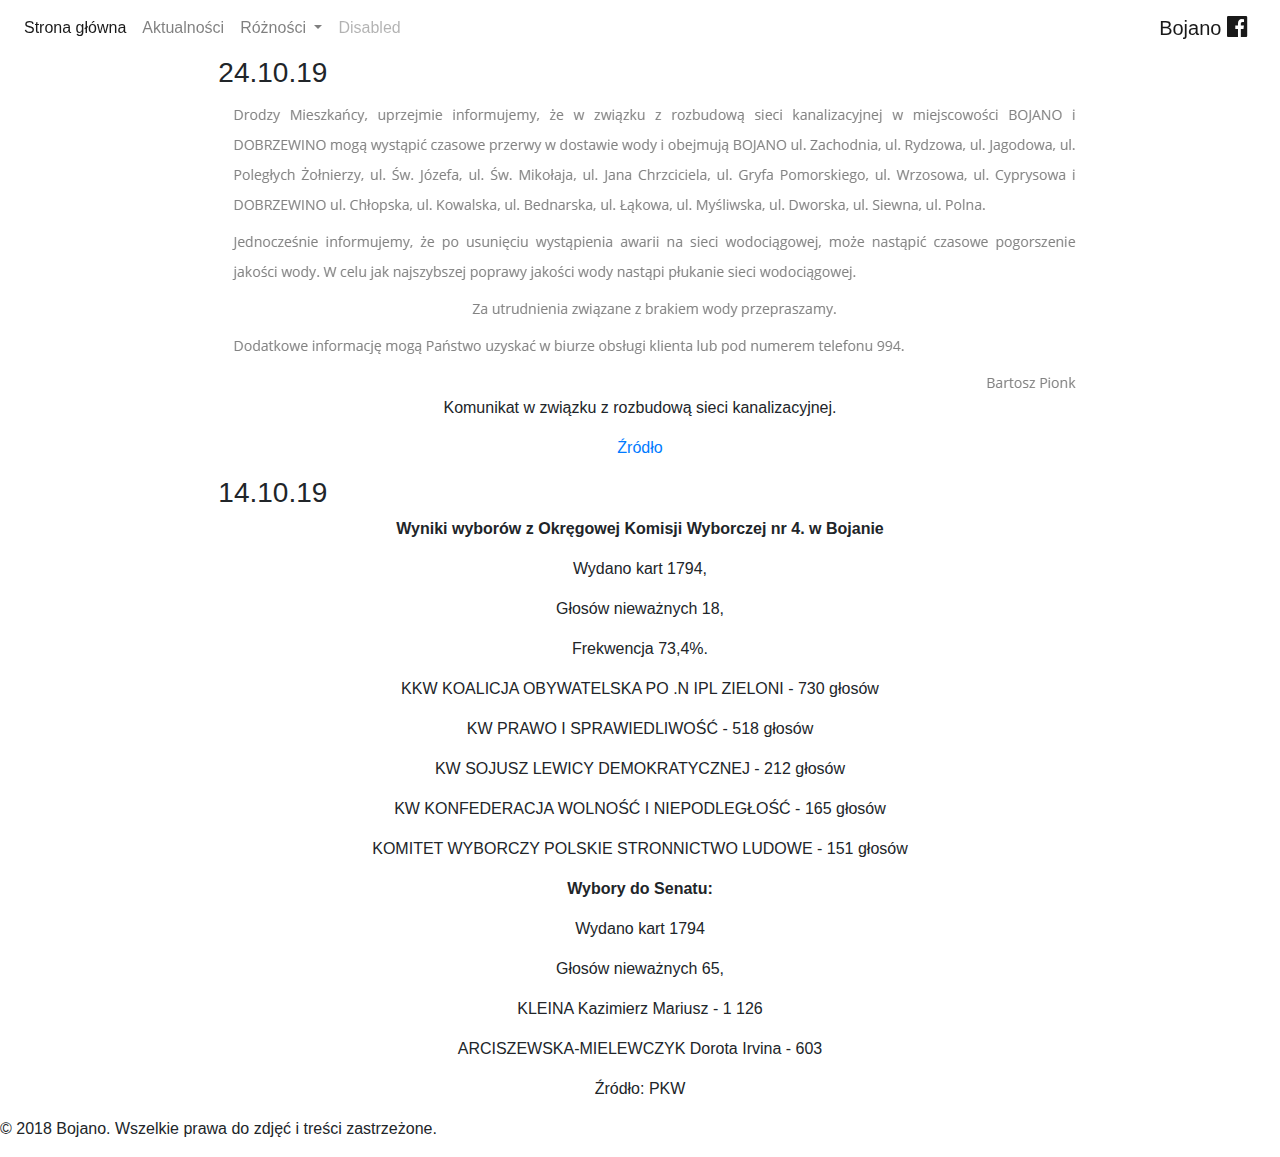
==== actual.html @ 6cd6453b "1st upload" ====
<!doctype html>
<html lang="en">
  <head>
    <title>Bojano</title>
    <meta charset="utf-8">
    <meta name="viewport" content="width=device-width, initial-scale=1, shrink-to-fit=no">
    <link rel="stylesheet" type="text/css" href="CSS/styles.css" />
    <!-- Bootstrap CSS -->
    <link rel="stylesheet" href="https://stackpath.bootstrapcdn.com/bootstrap/4.3.1/css/bootstrap.min.css" integrity="sha384-ggOyR0iXCbMQv3Xipma34MD+dH/1fQ784/j6cY/iJTQUOhcWr7x9JvoRxT2MZw1T" crossorigin="anonymous">
    <link rel="stylesheet" href="https://cdnjs.cloudflare.com/ajax/libs/font-awesome/4.7.0/css/font-awesome.min.css">
    <link href="https://fonts.googleapis.com/css?family=Cairo|Roboto+Slab&display=swap" rel="stylesheet">
    <link href="https://fonts.googleapis.com/css?family=Prompt&display=swap" rel="stylesheet">
    <link href="https://fonts.googleapis.com/css?family=Montserrat+Subrayada&display=swap" rel="stylesheet">
  </head>
  <body>

    <nav class="navbar sticky-top navbar-expand-lg navbar-light ">

  <button class="navbar-toggler" type="button" data-toggle="collapse" data-target="#navbarSupportedContent" aria-controls="navbarSupportedContent" aria-expanded="false" aria-label="Toggle navigation">
    <span class="navbar-toggler-icon"></span>
  </button>

  <div class="collapse navbar-collapse" id="navbarSupportedContent">
    <ul class="navbar-nav mr-auto">
      <li class="nav-item active">
        <a class="nav-link" href="C:\Users\Piotrek\Desktop\projekt\Bojano\index.html">Strona główna <span class="sr-only">(current)</span></a>
      </li>
      <li class="nav-item">
        <a class="nav-link" href="actual.html">Aktualności</a>
      </li>
      <li class="nav-item dropdown">
        <a class="nav-link dropdown-toggle" href="#" id="navbarDropdown" role="button" data-toggle="dropdown" aria-haspopup="true" aria-expanded="false">
          Różności
        </a>
        <div class="dropdown-menu" aria-labelledby="navbarDropdown" id="collapse">
          <a class="dropdown-item" href="#">Historia</a>
          <a class="dropdown-item" href="#">Szkoła w Bojanie</a>
          <a class="dropdown-item" href="#">Remiza OSP</a>

          <a class="dropdown-item" href="#">Facebook</a>
          <a class="dropdown-item" href="#">Grupa Bojano, Polska - FB</a>
        </div>
      </li>
      <li class="nav-item">
        <a class="nav-link disabled" href="#" tabindex="-1" aria-disabled="true">Disabled</a>
      </li>
    </ul>
  <a class="navbar-brand" href="https://www.facebook.com/bojano.polska/" target="a_blank">Bojano <i class="fa fa-facebook-official" style="font-size:24px"></i></a>
  </div>
</nav>


<section id="intro">
<div class="row">
  <div class="col-md-2" id="newstext1">
  </div>

  <div class="col-md-8 newsbox">



    <h3 class="dates"><left>24.10.19</left></h3>
      <center>
    <img src="actual241019.png" alt="news" class="newsimg" />
    <p class="newstext">
      Komunikat w związku z rozbudową sieci kanalizacyjnej.
        </p>
      <p class="newstext">

      <a href="http://szemud.pl/artykuly/rozbudowa-sieci-kanalizacyjnej-w-bojanie-i-dobrzewinie/?fbclid=IwAR2J72TYsNBvE5xr9Dbz4qIgqlAa2T3GMd-H9wVNZNM9D8FVdruygUbjR9A">Źródło</a>
      </p>
</center>
  </div>

  <div class="col-md-2">
  </div>

</div>


<div class="row">
  <div class="col-md-2" id="newstext1">
  </div>

  <div class="col-md-8 newsbox">



    <h3 class="dates"><left>14.10.19</left></h3>
      <center>


      <p><b>Wyniki wyborów z Okręgowej Komisji Wyborczej nr 4. w Bojanie </b> </p>

    <p>Wydano kart 1794,</p>
    <p>Głosów nieważnych 18,</p>
    <p>Frekwencja 73,4%.</p>
    <p></p>
    <p class="newsleft">KKW KOALICJA OBYWATELSKA PO .N IPL ZIELONI - 730 głosów</p>
    <p class="newsleft">  KW PRAWO I SPRAWIEDLIWOŚĆ - 518 głosów</p>
    <p class="newsleft">KW SOJUSZ LEWICY DEMOKRATYCZNEJ - 212 głosów</p>
    <p class="newsleft">KW KONFEDERACJA WOLNOŚĆ I NIEPODLEGŁOŚĆ - 165 głosów</p>
    <p class="newsleft">KOMITET WYBORCZY POLSKIE STRONNICTWO LUDOWE - 151 głosów</p>
    <p></p>
    <p>  <b>Wybory do Senatu:</b></p>
    <p></p>
    <p class="newsleft">  Wydano kart 1794</p>
    <p class="newsleft">  Głosów nieważnych 65,</p>
    <p></p>
    <p class="newsleft">  KLEINA Kazimierz Mariusz - 1 126</p>
    <p class="newsleft">  ARCISZEWSKA-MIELEWCZYK Dorota Irvina - 603</p>
    <p> Źródło: PKW
    </p>
</center>
  </div>

  <div class="col-md-2">
  </div>

</div>


  <div class="row" id="bottom">
    <div class="col" >


    <p class="bottomtext">© 2018 Bojano. Wszelkie prawa do zdjęć i treści zastrzeżone.</p>
    </div>
</div>


</section>




    <!-- jQuery first, then Popper.js, then Bootstrap JS -->
    <script src="https://code.jquery.com/jquery-3.3.1.slim.min.js" integrity="sha384-q8i/X+965DzO0rT7abK41JStQIAqVgRVzpbzo5smXKp4YfRvH+8abtTE1Pi6jizo" crossorigin="anonymous"></script>
    <script src="https://cdnjs.cloudflare.com/ajax/libs/popper.js/1.14.7/umd/popper.min.js" integrity="sha384-UO2eT0CpHqdSJQ6hJty5KVphtPhzWj9WO1clHTMGa3JDZwrnQq4sF86dIHNDz0W1" crossorigin="anonymous"></script>
    <script src="https://stackpath.bootstrapcdn.com/bootstrap/4.3.1/js/bootstrap.min.js" integrity="sha384-JjSmVgyd0p3pXB1rRibZUAYoIIy6OrQ6VrjIEaFf/nJGzIxFDsf4x0xIM+B07jRM" crossorigin="anonymous"></script>
  </body>
</html>
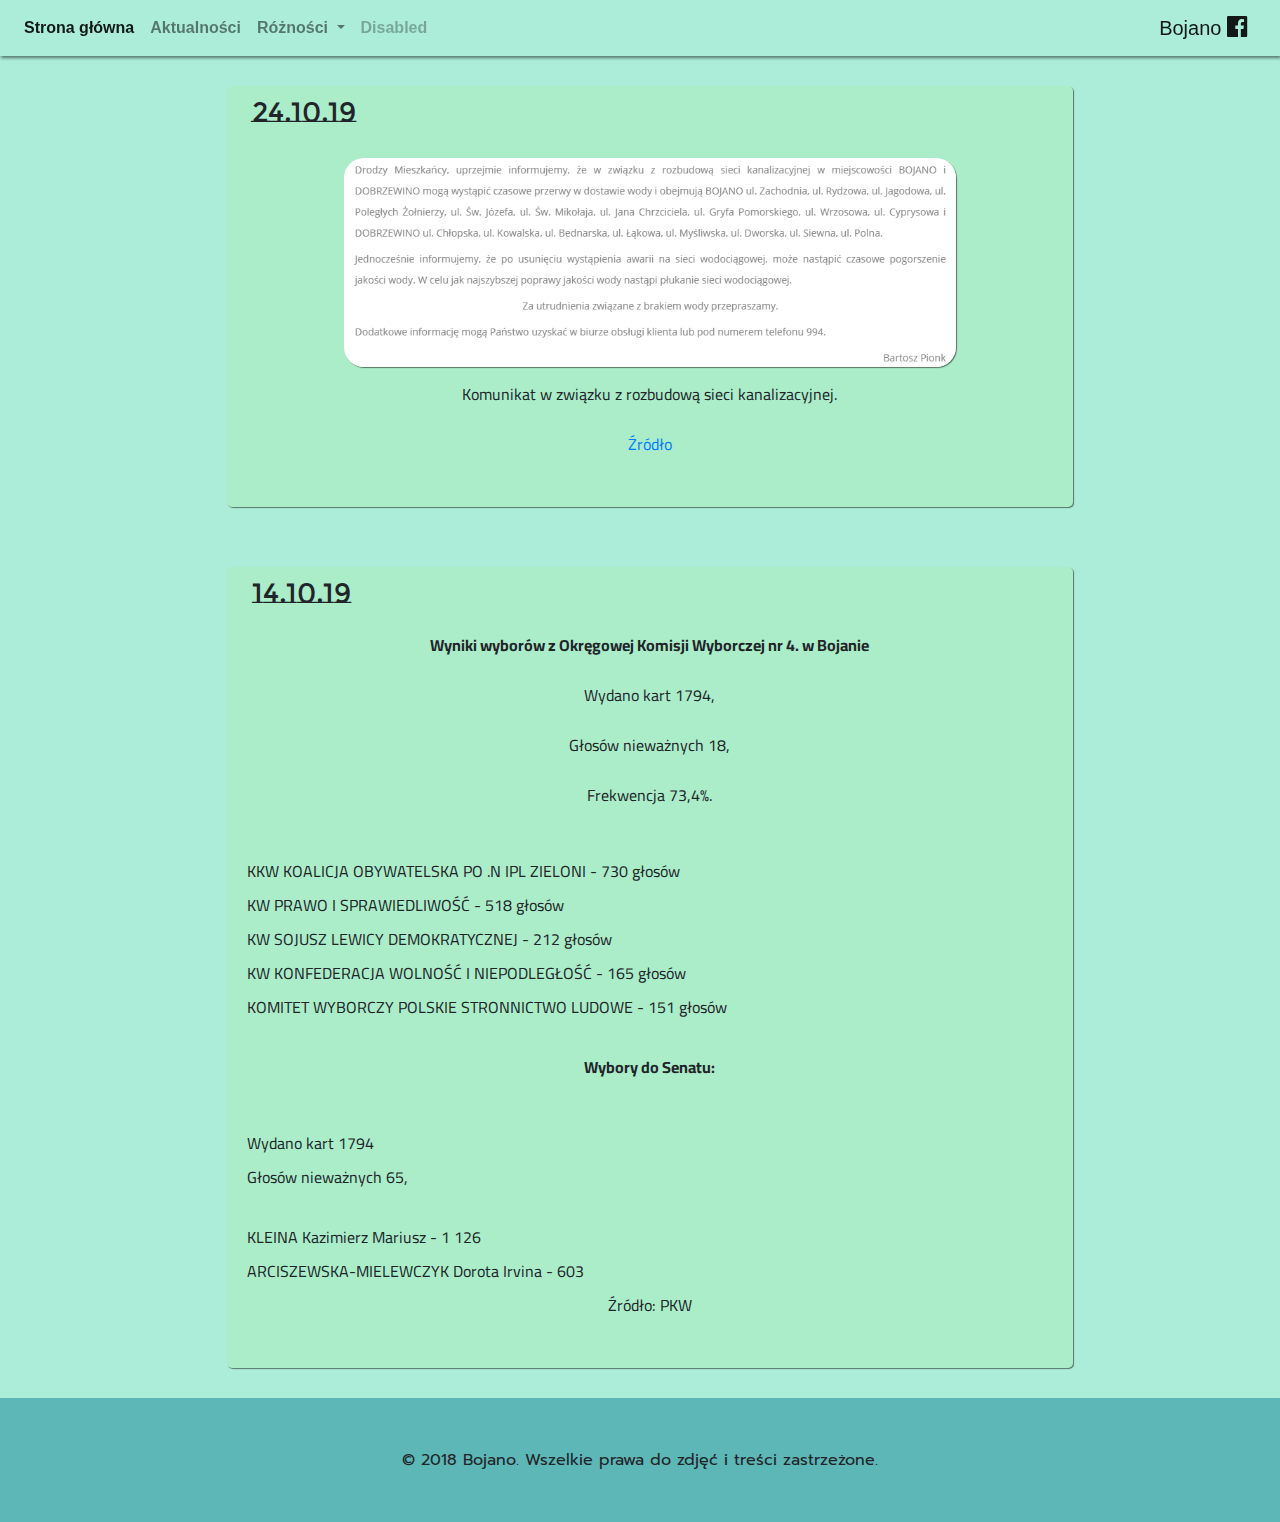
==== commit cf410faf: "new upload" ====
--- a/actual.html
+++ b/actual.html
@@ -23,7 +23,7 @@
   <div class="collapse navbar-collapse" id="navbarSupportedContent">
     <ul class="navbar-nav mr-auto">
       <li class="nav-item active">
-        <a class="nav-link" href="C:\Users\Piotrek\Desktop\projekt\Bojano\index.html">Strona główna <span class="sr-only">(current)</span></a>
+        <a class="nav-link" href="index.html">Strona główna <span class="sr-only">(current)</span></a>
       </li>
       <li class="nav-item">
         <a class="nav-link" href="actual.html">Aktualności</a>
--- a/CSS/styles.css
+++ b/CSS/styles.css
@@ -0,0 +1,119 @@
+.bojano{
+  width: 30%;
+  text-align: center;
+  float: right;
+  border-radius: 20px;
+  -moz-box-shadow: 1px 1px 1px rgba(0,0,0,.5);
+  -webkit-box-shadow: 1px 1px 1px rgba(0,0,0,.5);
+  box-shadow: 1px 1px 1px rgba(0,0,0,.5);
+  margin: 10px;
+}
+
+center{
+  padding-bottom: 30px;
+}
+.first{
+  clear: left;
+}
+.bojano1{
+  width: 30%;
+  text-align: center;
+  float: left;
+  border-radius: 20px;
+  -moz-box-shadow: 1px 1px 1px rgba(0,0,0,.5);
+  -webkit-box-shadow: 1px 1px 1px rgba(0,0,0,.5);
+  box-shadow: 1px 1px 1px rgba(0,0,0,.5);
+  margin: 10px;
+}
+.about{
+  clear: right;
+}
+
+.navbar{
+  background-color: #abedd8;
+  -moz-box-shadow: 1px 2px 3px rgba(0,0,0,.5);
+-webkit-box-shadow: 1px 2px 3px rgba(0,0,0,.5);
+box-shadow: 1px 2px 3px rgba(0,0,0,.5);
+}
+#intro{
+  background-color: #abedd8;
+}
+
+.row{
+  padding: 20px;
+}
+
+h3{
+font-size: 3rem;
+font-family: 'Roboto Slab', serif;
+font-weight: bold;
+padding: 10px;
+
+}
+p{
+  font-family: 'Cairo', sans-serif;
+  padding: 5px;
+}
+
+.nav-link{
+  font-weight: bold;
+}
+
+#collapse{
+  background-color: #abedd1;
+}
+
+.bottomtext{
+  font-family: 'Prompt', sans-serif;
+  padding: 50px;
+  margin: 0;
+}
+
+#bottom{
+
+  background-color: #5eb7b7;
+  padding: 0;
+  text-align: center;
+
+}
+
+.bottom{
+  padding: 0;
+  text-align: center;
+}
+
+#bottom1{
+  background-color: #5eb7b7;
+  padding: 0;
+  text-align: center;
+}
+.newsimg{
+  width: 75%;
+  border-radius: 20px;
+  -moz-box-shadow: 1px 1px 1px rgba(.5,.5,.5,.5);
+  -webkit-box-shadow: 1px 1px 1px rgba(0,0,0,.5);
+  box-shadow: 1px 1px 1px rgba(0,0,0,.5);
+  margin: 10px;
+}
+
+#newstext1{
+  text-align: center;
+}
+.dates{
+  font-family: 'Montserrat Subrayada', sans-serif
+}
+
+.newsleft{
+  text-align: left;
+  margin: 0;
+}
+
+.newsbox{
+  background-color: #abedc9;
+  -moz-box-shadow: 2px 2px 2px rgba(0,0,0,.5);
+  -webkit-box-shadow: 1px 1px 1px rgba(0,0,0,.5);
+  box-shadow: 1px 1px 1px rgba(0,0,0,.5);
+  margin: 10px;
+  border-radius: 5px;
+
+}
